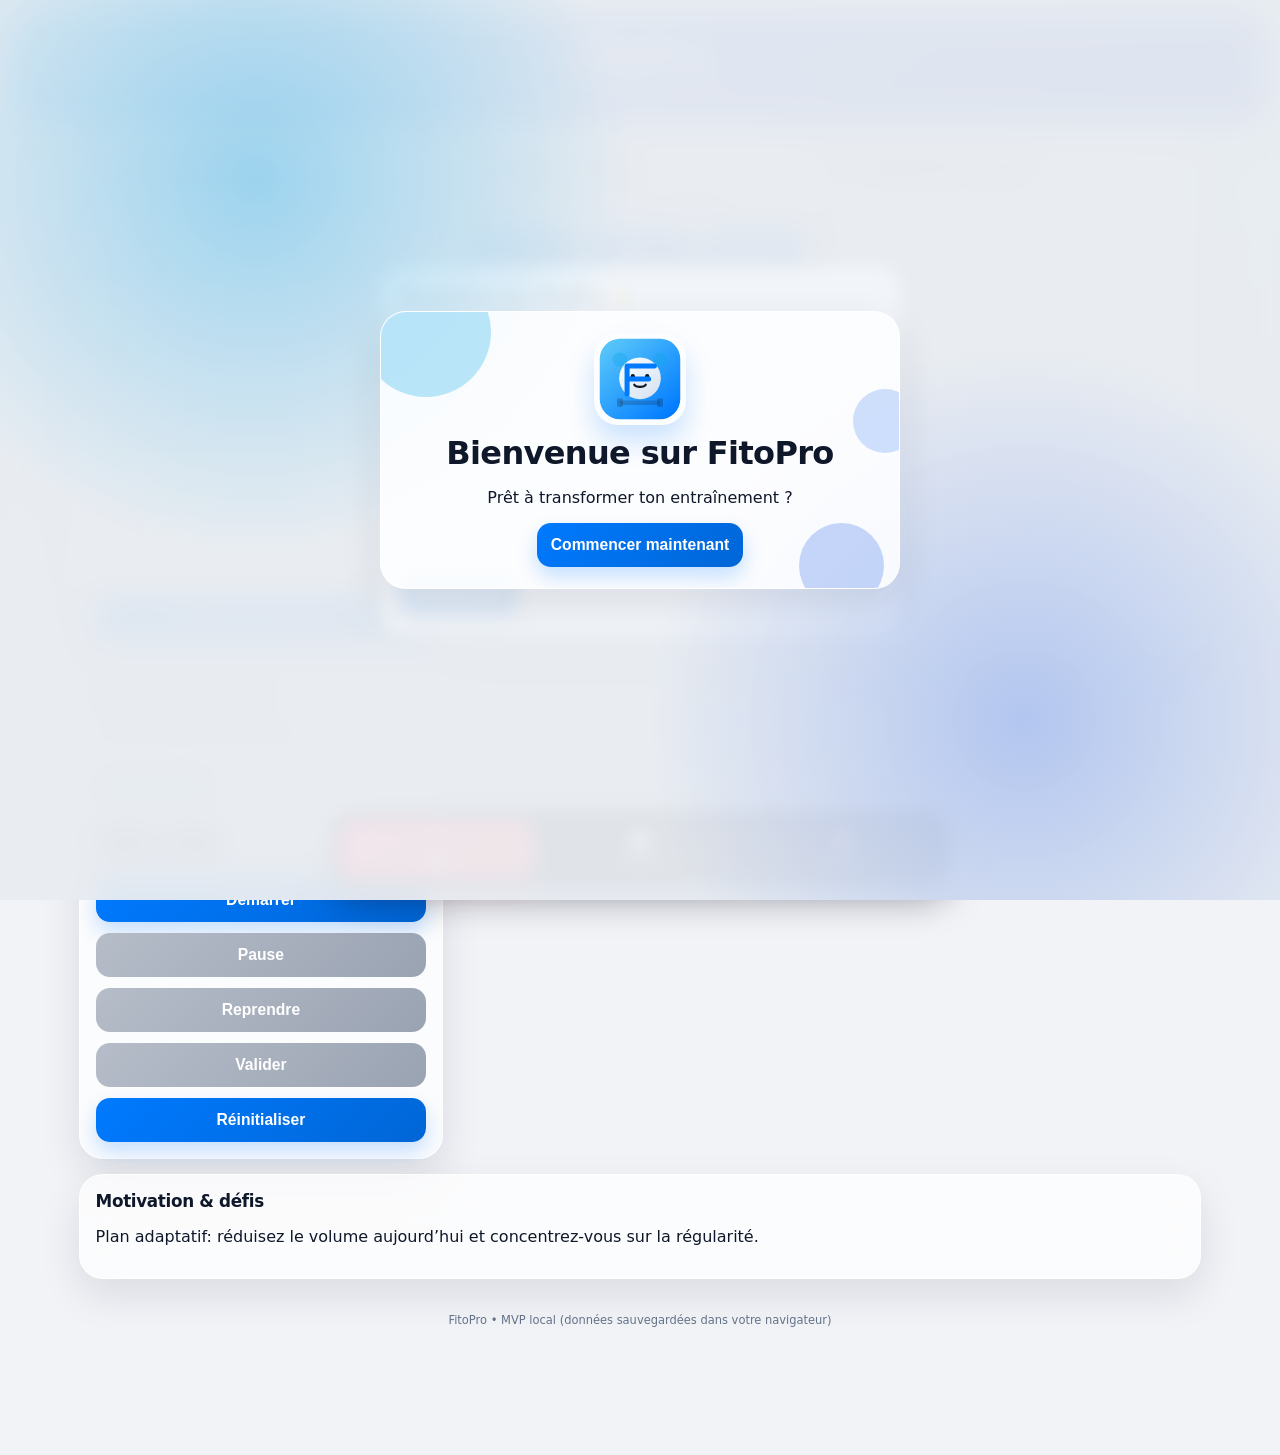
==== public/index.html @ 75f3c1c6 "Restructure web layout and improve Apple Watch analytics/auth" ====
<!doctype html>
<html lang="fr">
  <head>
    <meta charset="UTF-8" />
    <meta name="viewport" content="width=device-width, initial-scale=1.0, viewport-fit=cover" />
    <meta name="theme-color" content="#007aff" />
    <meta name="apple-mobile-web-app-capable" content="yes" />
    <meta name="apple-mobile-web-app-status-bar-style" content="black-translucent" />
    <link rel="manifest" href="manifest.webmanifest" />
    <title>FitoPro</title>
    <link rel="stylesheet" href="styles.css" />
  </head>
  <body>
    <div id="preloading-screen" class="preloading-screen" aria-hidden="false">
      <div class="preloading-card">
        <img src="assets/logo-fetiche.svg" alt="Logo FitoPro" class="logo-mark logo-spin" />
        <h2>FitoPro se prépare…</h2>
        <div class="loading-bar"><span></span></div>
      </div>
    </div>

    <div id="welcome-screen" class="welcome-screen hidden-until-load" aria-hidden="true">
      <div class="welcome-card">
        <div class="orbs">
          <span></span><span></span><span></span>
        </div>
        <img src="assets/logo-fetiche.svg" alt="Mascotte FitoPro" class="logo-mark" />
        <h1>Bienvenue sur FitoPro</h1>
        <p>Prêt à transformer ton entraînement ?</p>
        <button id="enter-app-btn">Commencer maintenant</button>
      </div>
    </div>

    <div id="onboarding" class="modal" aria-hidden="true">
      <div class="modal-content">
        <h2>Bienvenue sur FitoPro 👋</h2>
        <p>Créez votre programme, lancez vos séances, suivez vos progrès et restez motivé chaque semaine.</p>
        <ul>
          <li>Ajoutez des exercices personnalisés.</li>
          <li>Utilisez les templates pour démarrer vite.</li>
          <li>Suivez votre objectif hebdomadaire.</li>
        </ul>
        <label>
          <input id="consent-check" type="checkbox" />
          J’accepte la politique de confidentialité.
        </label>
        <p><a href="privacy.html" target="_blank" rel="noopener">Voir la politique de confidentialité</a></p>
        <button id="close-onboarding">Commencer</button>
      </div>
    </div>

    <div id="focus-mode" class="focus-mode hidden-until-load" aria-hidden="true">
      <div class="focus-inner">
        <p id="focus-phase" class="focus-phase">EXERCICE</p>
        <h1 id="focus-timer" class="focus-timer">00:00</h1>
        <p id="focus-task" class="focus-task">Prêt</p>
        <p id="focus-heart-rate" class="focus-heart-rate">❤️ -- bpm</p>
        <div class="focus-actions">
          <button id="focus-pause-btn">Pause</button>
          <button id="focus-next-btn">Valider</button>
          <button id="focus-exit-btn" class="danger">Quitter focus</button>
        </div>
      </div>
    </div>

    <header class="hero">
      <h1>FitoPro</h1>
      <p>Votre coach sportif intelligent, partout avec vous.</p>
    </header>

    <main class="grid tab-shell">
      <section class="card page-panel active" data-page="home">
        <h2>Créer une séance</h2>
        <form id="workout-form" novalidate>
          <label>
            Exercice
            <input id="exercise" required minlength="2" maxlength="40" placeholder="Pompes" />
          </label>
          <label>
            Répétitions
            <input id="reps" type="number" min="1" max="200" value="10" required />
          </label>
          <label>
            Séries
            <input id="sets" type="number" min="1" max="20" value="3" required />
          </label>
          <label>
            Durée exercice (secondes)
            <input id="duration" type="number" min="10" max="600" value="45" required />
          </label>
          <label>
            Repos entre séries (secondes)
            <input id="rest" type="number" min="5" max="300" value="30" required />
          </label>
          <p id="form-error" class="error" role="alert" aria-live="polite"></p>
          <button type="submit">Ajouter au programme</button>
        </form>
      </section>

      <section class="card page-panel active" data-page="home">
        <h2>Templates rapides</h2>
        <p>Chargez un plan prêt à l'emploi.</p>
        <div class="template-actions">
          <button id="template-beginner">Débutant</button>
          <button id="template-strength">Force</button>
          <button id="template-loss">Perte de poids</button>
          <button id="template-tabata">Tabata</button>
          <button id="template-emom">EMOM</button>
        </div>
      </section>

      <section class="card page-panel active" data-page="home">
        <h2>Programme du jour</h2>
        <ul id="workout-list" class="list"></ul>
      </section>

      <section class="card page-panel active" data-page="home">
        <h2>Suivi en temps réel</h2>
        <p id="current-task" aria-live="polite">Aucune séance démarrée.</p>
        <p id="phase-badge" class="badge">Phase: attente</p>
        <div class="timer" id="timer">00:00</div>
        <div class="controls">
          <button id="start-btn">Démarrer</button>
          <button id="pause-btn" disabled>Pause</button>
          <button id="resume-btn" disabled>Reprendre</button>
          <button id="next-btn" disabled>Valider</button>
          <button id="reset-btn">Réinitialiser</button>
        </div>
      </section>

      <section class="card page-panel" data-page="coach">
        <h2>Statistiques</h2>
        <p>Total séances terminées: <strong id="completed-workouts">0</strong></p>
        <p>Total séries validées: <strong id="completed-sets">0</strong></p>
        <p>Streak (jours actifs): <strong id="streak">0</strong></p>
        <label>
          Objectif hebdo (séances)
          <input id="weekly-goal" type="number" min="1" max="14" value="4" />
        </label>
        <p id="goal-progress">0 / 4 séances cette semaine</p>
        <h3>Badges</h3>
        <p id="badges">Aucun badge débloqué pour l'instant.</p>
        <h3>Suggestion d'amélioration</h3>
        <p id="suggestion">Ajoutez au moins 1 exercice pour obtenir des suggestions.</p>
        <div class="data-actions">
          <button id="export-btn">Exporter JSON</button>
          <label class="import-label">
            Importer JSON
            <input id="import-input" type="file" accept="application/json" />
          </label>
          <button id="clear-data-btn" class="danger">Vider les données</button>
        </div>
        <h3>Apple Watch (import)</h3>
        <p id="watch-status">Importez un CSV d'entraînements exporté depuis Apple Santé/forme.</p>
        <label class="import-label">
          Importer données Apple Watch
          <input id="watch-import-input" type="file" accept=".csv,text/csv" />
        </label>
        <h3>Apple Watch Live (bridge)</h3>
        <p id="watch-live-status">Non connecté.</p>
        <label>
          URL bridge JSON (ex: https://mon-bridge/watch/live)
          <input id="watch-bridge-url" placeholder="https://..." />
        </label>
        <label>
          Token API bridge
          <input id="watch-bridge-token" placeholder="Bearer token..." />
        </label>
        <label>
          Alerte HR max
          <input id="hr-alert-threshold" type="number" min="80" max="220" value="170" />
        </label>
        <div class="data-actions">
          <button id="watch-live-connect-btn">Connecter live</button>
          <button id="watch-live-disconnect-btn" class="danger">Déconnecter</button>
        </div>
        <h3>Cloud sync (compte)</h3>
        <label>
          Email
          <input id="cloud-email" type="email" placeholder="you@example.com" />
        </label>
        <label>
          Mot de passe
          <input id="cloud-password" type="password" placeholder="********" />
        </label>
        <div class="data-actions">
          <button id="cloud-register-btn">Créer compte</button>
          <button id="cloud-login-btn">Se connecter</button>
          <button id="cloud-apple-quick-btn">Apple rapide</button>
          <button id="cloud-apple-btn">Se connecter avec Apple</button>
          <button id="cloud-save-btn">Sync vers cloud</button>
          <button id="cloud-load-btn">Sync depuis cloud</button>
        </div>
        <p id="cloud-status">Cloud non connecté.</p>
      </section>

      <section class="card page-panel" data-page="activity">
        <h2>Historique (7 derniers jours)</h2>
        <ul id="history-list" class="list"></ul>
      </section>

      <section class="card full-width page-panel" data-page="activity">
        <h2>Graphiques simples</h2>
        <h3>Volume par jour (séries)</h3>
        <canvas id="daily-chart" width="820" height="220" aria-label="Graphique volume journalier"></canvas>
        <h3>Top exercices (séries)</h3>
        <canvas id="exercise-chart" width="820" height="220" aria-label="Graphique volume par exercice"></canvas>
        <h3>Cardio live</h3>
        <canvas id="hr-live-chart" width="900" height="220" aria-label="Graphique cardio live"></canvas>
        <div class="watch-analytics">
          <p id="watch-analytics-summary">Analyse cardio en attente…</p>
          <div class="zone-grid">
            <p>Zone repos: <strong id="zone-rest">0%</strong></p>
            <p>Zone fat burn: <strong id="zone-fatburn">0%</strong></p>
            <p>Zone cardio: <strong id="zone-cardio">0%</strong></p>
            <p>Zone peak: <strong id="zone-peak">0%</strong></p>
          </div>
          <p>Recovery score: <strong id="recovery-score">--</strong></p>
        </div>
      </section>

      <section class="card full-width page-panel" data-page="home">
        <h2>Motivation & défis</h2>
        <p id="challenge">Défi du jour: complétez 3 séries sans interruption.</p>
      </section>
    </main>

    <nav class="ios-bottom-nav" aria-label="Navigation principale">
      <button class="nav-tab active" data-target="home">
        <span class="nav-icon">🏃</span>
        <span class="nav-label">Run</span>
      </button>
      <button class="nav-tab" data-target="activity">
        <span class="nav-icon">📈</span>
        <span class="nav-label">Activity</span>
      </button>
      <button class="nav-tab" data-target="coach">
        <span class="nav-icon">🎯</span>
        <span class="nav-label">Coach</span>
      </button>
    </nav>

    <footer>
      <small>FitoPro • MVP local (données sauvegardées dans votre navigateur)</small>
    </footer>
    <div id="toast" class="toast" role="status" aria-live="polite"></div>

    <script src="src/state.js"></script>
    <script src="src/timer.js"></script>
    <script src="src/watch.js"></script>
    <script src="src/ui.js"></script>
    <script src="logic.js"></script>
    <script src="app.js"></script>
  </body>
</html>
---- public/styles.css ----
:root {
  --bg: #f2f3f7;
  --card: rgba(255, 255, 255, 0.7);
  --card-border: rgba(255, 255, 255, 0.8);
  --text: #0f172a;
  --muted: #64748b;
  --accent: #007aff;
  --accent-2: #5ac8fa;
  --danger: #ff3b30;
  --shadow: 0 16px 40px rgba(15, 23, 42, 0.10);
  --radius-xl: 24px;
  --radius-lg: 18px;
  --radius-md: 14px;
}

* { box-sizing: border-box; -webkit-tap-highlight-color: transparent; }

html, body {
  margin: 0;
  min-height: 100%;
  background:
    radial-gradient(circle at 0% 0%, #dbeafe 0, transparent 38%),
    radial-gradient(circle at 100% 10%, #cffafe 0, transparent 34%),
    var(--bg);
  color: var(--text);
  font-family: -apple-system, BlinkMacSystemFont, 'SF Pro Text', 'SF Pro Display', Inter, system-ui, sans-serif;
}

body {
  padding-bottom: calc(1rem + env(safe-area-inset-bottom));
}

.welcome-screen {
  position: fixed;
  inset: 0;
  display: grid;
  place-items: center;
  background:
    radial-gradient(circle at 20% 20%, rgba(14,165,233,.35), transparent 30%),
    radial-gradient(circle at 80% 80%, rgba(37,99,235,.28), transparent 30%),
    rgba(241,245,249,.92);
  backdrop-filter: blur(8px);
  z-index: 60;
  transition: opacity .35s ease;
}

.hidden-until-load {
  opacity: 0;
  pointer-events: none;
}

.welcome-screen.hide {
  opacity: 0;
  pointer-events: none;
}

.welcome-card {
  position: relative;
  width: min(92vw, 520px);
  background: rgba(255,255,255,.82);
  border: 1px solid rgba(255,255,255,.9);
  border-radius: 26px;
  padding: 1.3rem 1.2rem;
  box-shadow: var(--shadow);
  text-align: center;
  overflow: hidden;
}

.logo-mark {
  width: 92px;
  height: 92px;
  border-radius: 24px;
  box-shadow: 0 16px 28px rgba(0, 122, 255, .2);
  margin-bottom: .35rem;
}

.preloading-screen {
  position: fixed;
  inset: 0;
  z-index: 80;
  display: grid;
  place-items: center;
  background:
    radial-gradient(circle at 80% 10%, rgba(56, 189, 248, .35), transparent 35%),
    radial-gradient(circle at 0% 85%, rgba(59,130,246,.35), transparent 35%),
    #eef4ff;
  transition: opacity .4s ease;
}

.preloading-screen.hide {
  opacity: 0;
  pointer-events: none;
}

.preloading-card {
  width: min(88vw, 420px);
  text-align: center;
  background: rgba(255,255,255,.82);
  border: 1px solid rgba(255,255,255,.9);
  box-shadow: var(--shadow);
  border-radius: 24px;
  padding: 1.3rem 1rem;
}

.logo-spin {
  animation: logoSpin 2.2s ease-in-out infinite;
}

.loading-bar {
  margin-top: .8rem;
  width: 100%;
  height: 10px;
  border-radius: 999px;
  background: rgba(148,163,184,.25);
  overflow: hidden;
}

.loading-bar span {
  display: block;
  height: 100%;
  width: 45%;
  border-radius: 999px;
  background: linear-gradient(90deg, #5ac8fa, #007aff);
  animation: loadingSlide 1.2s ease-in-out infinite;
}

.orbs span {
  position: absolute;
  border-radius: 999px;
  animation: float 4s ease-in-out infinite;
}

.orbs span:nth-child(1) {
  width: 130px;
  height: 130px;
  top: -45px;
  left: -20px;
  background: rgba(14,165,233,.27);
}

.orbs span:nth-child(2) {
  width: 85px;
  height: 85px;
  bottom: -20px;
  right: 15px;
  animation-delay: .45s;
  background: rgba(37,99,235,.25);
}

.orbs span:nth-child(3) {
  width: 64px;
  height: 64px;
  top: 28%;
  right: -18px;
  animation-delay: .9s;
  background: rgba(59,130,246,.24);
}

.modal {
  position: fixed;
  inset: 0;
  background: rgba(15, 23, 42, 0.45);
  display: none;
  align-items: center;
  justify-content: center;
  padding: 1rem;
  z-index: 30;
  backdrop-filter: blur(12px);
}

.focus-mode {
  position: fixed;
  inset: 0;
  z-index: 70;
  background: radial-gradient(circle at 50% 0%, #0b1220 0%, #020617 65%);
  color: #f8fafc;
  display: grid;
  place-items: center;
  transition: opacity .25s ease;
}

.focus-mode.hide {
  opacity: 0;
  pointer-events: none;
}

.focus-inner {
  text-align: center;
  width: min(92vw, 680px);
  padding: 1rem;
}

.focus-phase {
  letter-spacing: .22em;
  color: #7dd3fc;
  margin-bottom: .4rem;
}

.focus-timer {
  margin: 0 0 .45rem;
  font-size: clamp(4rem, 17vw, 8rem);
  font-variant-numeric: tabular-nums;
}

.focus-task {
  color: #cbd5e1;
  margin-bottom: 1rem;
  font-size: 1.05rem;
}

.focus-heart-rate {
  margin: 0 0 1rem;
  color: #fda4af;
  font-weight: 650;
  letter-spacing: .04em;
}

.focus-actions {
  display: grid;
  gap: .7rem;
  grid-template-columns: repeat(3, minmax(0, 1fr));
}

.modal.show { display: flex; }

.modal-content {
  background: rgba(255, 255, 255, 0.92);
  backdrop-filter: blur(22px);
  border: 1px solid rgba(255, 255, 255, 0.9);
  box-shadow: var(--shadow);
  border-radius: var(--radius-xl);
  max-width: 520px;
  width: 100%;
  padding: 1.2rem;
}

.hero {
  margin: .85rem;
  border-radius: 28px;
  text-align: center;
  color: white;
  padding: 1.35rem 1rem;
  background: linear-gradient(145deg, #0ea5e9, #2563eb 55%, #1d4ed8);
  box-shadow: var(--shadow);
}

.hero h1 {
  margin: 0;
  letter-spacing: -0.03em;
  font-size: clamp(1.7rem, 4vw, 2.2rem);
}

.hero p {
  margin: .35rem 0 0;
  color: rgba(255,255,255,.92);
}

.grid {
  display: grid;
  grid-template-columns: repeat(auto-fit, minmax(290px, 1fr));
  gap: .9rem;
  padding: .3rem .85rem 1rem;
  max-width: 1150px;
  margin: 0 auto;
}

.card {
  background: var(--card);
  border: 1px solid var(--card-border);
  backdrop-filter: blur(20px);
  border-radius: var(--radius-xl);
  padding: 1rem;
  box-shadow: var(--shadow);
}

.full-width { grid-column: 1 / -1; }

h1,h2,h3 { margin: 0 0 .65rem; letter-spacing: -0.02em; }
h2 { font-size: 1.05rem; }
h3 { font-size: .92rem; color: #1e3a8a; }

form, .controls, .template-actions, .data-actions {
  display: grid;
  gap: .7rem;
}

.template-actions {
  grid-template-columns: repeat(3, 1fr);
}

.data-actions {
  grid-template-columns: 1fr;
}

label {
  display: grid;
  gap: .25rem;
  font-size: .88rem;
  color: var(--muted);
}

input, button, .import-label {
  min-height: 44px;
  padding: .72rem .85rem;
  border-radius: var(--radius-md);
  border: 1px solid rgba(148, 163, 184, .35);
  font-size: 0.98rem;
}

input {
  background: rgba(255, 255, 255, .9);
}

button, .import-label {
  cursor: pointer;
  border: none;
  background: linear-gradient(135deg, var(--accent), #0066d6);
  color: white;
  font-weight: 640;
  text-align: center;
  box-shadow: 0 10px 20px rgba(0,122,255,.22);
}

button:active,
.import-label:active {
  transform: translateY(1px) scale(.995);
}

.import-label {
  position: relative;
  overflow: hidden;
}

.import-label input {
  position: absolute;
  inset: 0;
  opacity: 0;
  cursor: pointer;
}

.danger {
  background: linear-gradient(135deg, #ff453a, var(--danger));
  box-shadow: 0 10px 20px rgba(255,59,48,.18);
}

button:focus-visible,
input:focus-visible {
  outline: 3px solid rgba(59, 130, 246, .35);
  outline-offset: 2px;
}

button[disabled] {
  background: linear-gradient(135deg, #b6bdc9, #9aa3b2);
  box-shadow: none;
  cursor: not-allowed;
}

.timer {
  font-size: clamp(2rem, 7vw, 2.5rem);
  font-variant-numeric: tabular-nums;
  font-weight: 750;
  margin: .35rem 0 .75rem;
}

.timer.pop {
  animation: pop .28s ease;
}

.badge {
  display: inline-flex;
  align-items: center;
  gap: .45rem;
  font-size: .82rem;
  padding: .38rem .65rem;
  border-radius: 999px;
  background: rgba(186, 230, 253, 0.9);
  color: #075985;
  border: 1px solid rgba(125, 211, 252, .65);
}

.error {
  color: #dc2626;
  min-height: 1.25rem;
  margin: 0;
  font-size: .88rem;
}

.list {
  margin: 0;
  padding-left: 1.2rem;
  display: grid;
  gap: .45rem;
}

.list li {
  color: #1f2937;
}

canvas {
  width: 100%;
  max-width: 100%;
  background: rgba(255,255,255,.72);
  border: 1px solid rgba(148,163,184,.25);
  border-radius: var(--radius-lg);
  margin-bottom: .8rem;
}

footer {
  text-align: center;
  padding: 1rem 1rem calc(7rem + env(safe-area-inset-bottom));
  color: var(--muted);
  font-size: .86rem;
}

.tab-shell {
  min-height: 52vh;
}

.page-panel {
  display: none;
}

.page-panel.active {
  display: block;
  animation: panelIn .28s ease;
}

.ios-bottom-nav {
  position: fixed;
  left: 50%;
  transform: translateX(-50%);
  bottom: calc(.8rem + env(safe-area-inset-bottom));
  width: min(94vw, 620px);
  display: grid;
  grid-template-columns: repeat(3, 1fr);
  gap: .45rem;
  background: rgba(10, 14, 22, .86);
  border: 1px solid rgba(148, 163, 184, .26);
  border-radius: 26px;
  padding: .5rem;
  box-shadow: 0 12px 36px rgba(2, 6, 23, .36);
  backdrop-filter: blur(20px);
  z-index: 45;
}

.nav-tab {
  border: 0;
  border-radius: 20px;
  min-height: 58px;
  background: transparent;
  color: rgba(226, 232, 240, .82);
  display: grid;
  place-items: center;
  gap: .18rem;
  transition: all .2s ease;
}

.nav-tab .nav-icon {
  font-size: 1rem;
}

.nav-tab .nav-label {
  font-size: .74rem;
  font-weight: 680;
  letter-spacing: .02em;
}

.nav-tab.active {
  color: #fff;
  background: linear-gradient(145deg, rgba(244,63,94,.92), rgba(239,68,68,.84));
  box-shadow: 0 8px 22px rgba(244,63,94,.28);
}

.watch-analytics {
  border: 1px solid rgba(148, 163, 184, .26);
  border-radius: 14px;
  padding: .75rem;
  background: rgba(255, 255, 255, .65);
}

.zone-grid {
  display: grid;
  grid-template-columns: repeat(2, 1fr);
  gap: .5rem;
}

.zone-grid p,
.watch-analytics p {
  margin: .25rem 0;
}

@keyframes panelIn {
  from { opacity: .1; transform: translateY(8px); }
  to { opacity: 1; transform: translateY(0); }
}

.toast {
  position: fixed;
  left: 50%;
  transform: translate(-50%, 14px);
  bottom: calc(1rem + env(safe-area-inset-bottom));
  background: rgba(17, 24, 39, .95);
  color: white;
  padding: .75rem .95rem;
  border-radius: 999px;
  opacity: 0;
  pointer-events: none;
  transition: opacity .2s ease, transform .2s ease;
  z-index: 50;
  max-width: min(92vw, 560px);
  text-align: center;
}

.toast.show {
  opacity: 1;
  transform: translate(-50%, 0);
}

.celebrate {
  animation: pulseGlow .6s ease;
}

@keyframes float {
  0%, 100% { transform: translateY(0); }
  50% { transform: translateY(-8px); }
}

@keyframes pop {
  0% { transform: scale(1); }
  50% { transform: scale(1.07); }
  100% { transform: scale(1); }
}

@keyframes pulseGlow {
  0% { box-shadow: 0 0 0 rgba(14,165,233,0); }
  50% { box-shadow: 0 0 0 8px rgba(14,165,233,.18); }
  100% { box-shadow: 0 0 0 rgba(14,165,233,0); }
}

@keyframes logoSpin {
  0%, 100% { transform: translateY(0) scale(1) rotate(0deg); }
  50% { transform: translateY(-4px) scale(1.04) rotate(4deg); }
}

@keyframes loadingSlide {
  0% { transform: translateX(-120%); }
  100% { transform: translateX(260%); }
}

@media (max-width: 760px) {
  .grid { grid-template-columns: 1fr; gap: .75rem; }

  .hero {
    margin: .6rem;
    border-radius: 24px;
    padding: 1.15rem .85rem;
  }

  .card {
    padding: .9rem;
    border-radius: 20px;
  }

  .controls {
    grid-template-columns: repeat(2, 1fr);
    position: sticky;
    bottom: calc(.6rem + env(safe-area-inset-bottom));
    z-index: 12;
    background: rgba(255,255,255,.88);
    backdrop-filter: blur(14px);
    padding: .55rem;
    border-radius: 16px;
    border: 1px solid rgba(255,255,255,.8);
    box-shadow: var(--shadow);
  }

  .template-actions { grid-template-columns: 1fr; }

  .focus-actions {
    grid-template-columns: 1fr;
  }

  .ios-bottom-nav {
    width: calc(100vw - 1rem);
    bottom: calc(.45rem + env(safe-area-inset-bottom));
  }
}
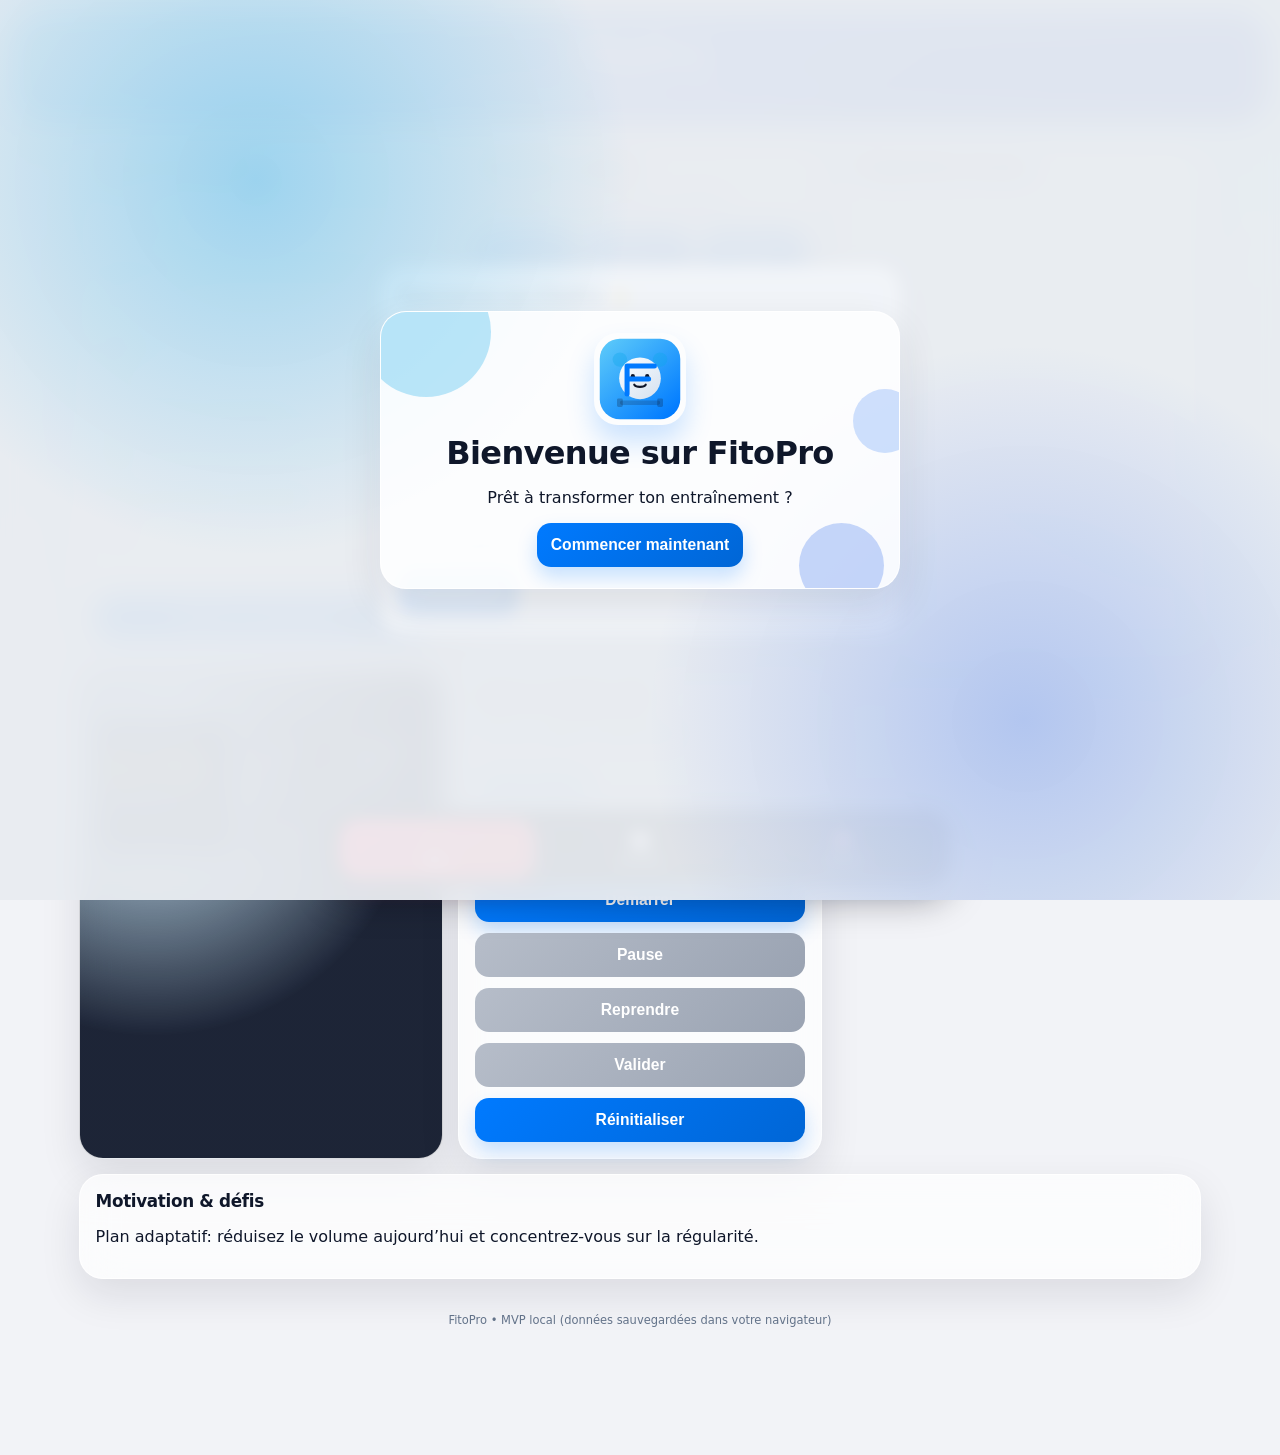
==== commit 48a521b5: "Add Nike-like run cockpit and richer live performance UI" ====
--- a/public/index.html
+++ b/public/index.html
@@ -114,6 +114,35 @@
         <ul id="workout-list" class="list"></ul>
       </section>
 
+      <section class="card page-panel active run-cockpit" data-page="home">
+        <h2>Run cockpit</h2>
+        <div class="run-cockpit-grid">
+          <div class="run-score">
+            <p class="run-label">Performance</p>
+            <p id="run-performance" class="run-value">0.00</p>
+            <p id="run-status" class="run-sub">Ready to run</p>
+          </div>
+          <div class="run-metrics">
+            <div class="metric-pill">
+              <span>Distance</span>
+              <strong id="run-distance">0.00 km</strong>
+            </div>
+            <div class="metric-pill">
+              <span>Pace</span>
+              <strong id="run-pace">--:-- /km</strong>
+            </div>
+            <div class="metric-pill">
+              <span>Heart</span>
+              <strong id="run-heart">-- bpm</strong>
+            </div>
+            <div class="metric-pill">
+              <span>Calories</span>
+              <strong id="run-calories">0 kcal</strong>
+            </div>
+          </div>
+        </div>
+      </section>
+
       <section class="card page-panel active" data-page="home">
         <h2>Suivi en temps réel</h2>
         <p id="current-task" aria-live="polite">Aucune séance démarrée.</p>
--- a/public/styles.css
+++ b/public/styles.css
@@ -469,6 +469,72 @@
   color: #fff;
   background: linear-gradient(145deg, rgba(244,63,94,.92), rgba(239,68,68,.84));
   box-shadow: 0 8px 22px rgba(244,63,94,.28);
+}
+
+.run-cockpit {
+  background: radial-gradient(circle at 20% 20%, rgba(56,189,248,.22), rgba(15,23,42,.94) 55%);
+  color: #e2e8f0;
+}
+
+.run-cockpit h2 {
+  color: #f8fafc;
+}
+
+.run-cockpit-grid {
+  display: grid;
+  grid-template-columns: 1.1fr 1.4fr;
+  gap: .8rem;
+}
+
+.run-score {
+  background: rgba(2, 6, 23, .62);
+  border: 1px solid rgba(125, 211, 252, .22);
+  border-radius: 16px;
+  padding: .8rem;
+}
+
+.run-label {
+  margin: 0;
+  font-size: .78rem;
+  color: #93c5fd;
+}
+
+.run-value {
+  margin: .25rem 0;
+  font-size: 2.35rem;
+  line-height: 1;
+  font-weight: 820;
+  color: #facc15;
+}
+
+.run-sub {
+  margin: 0;
+  font-size: .82rem;
+  color: #cbd5e1;
+}
+
+.run-metrics {
+  display: grid;
+  grid-template-columns: repeat(2, 1fr);
+  gap: .55rem;
+}
+
+.metric-pill {
+  background: rgba(15, 23, 42, .55);
+  border: 1px solid rgba(148, 163, 184, .24);
+  border-radius: 14px;
+  padding: .6rem;
+}
+
+.metric-pill span {
+  display: block;
+  font-size: .76rem;
+  color: #94a3b8;
+}
+
+.metric-pill strong {
+  font-size: 1rem;
+  color: #f8fafc;
 }
 
 .watch-analytics {
@@ -584,4 +650,8 @@
     width: calc(100vw - 1rem);
     bottom: calc(.45rem + env(safe-area-inset-bottom));
   }
-}
+
+  .run-cockpit-grid {
+    grid-template-columns: 1fr;
+  }
+}
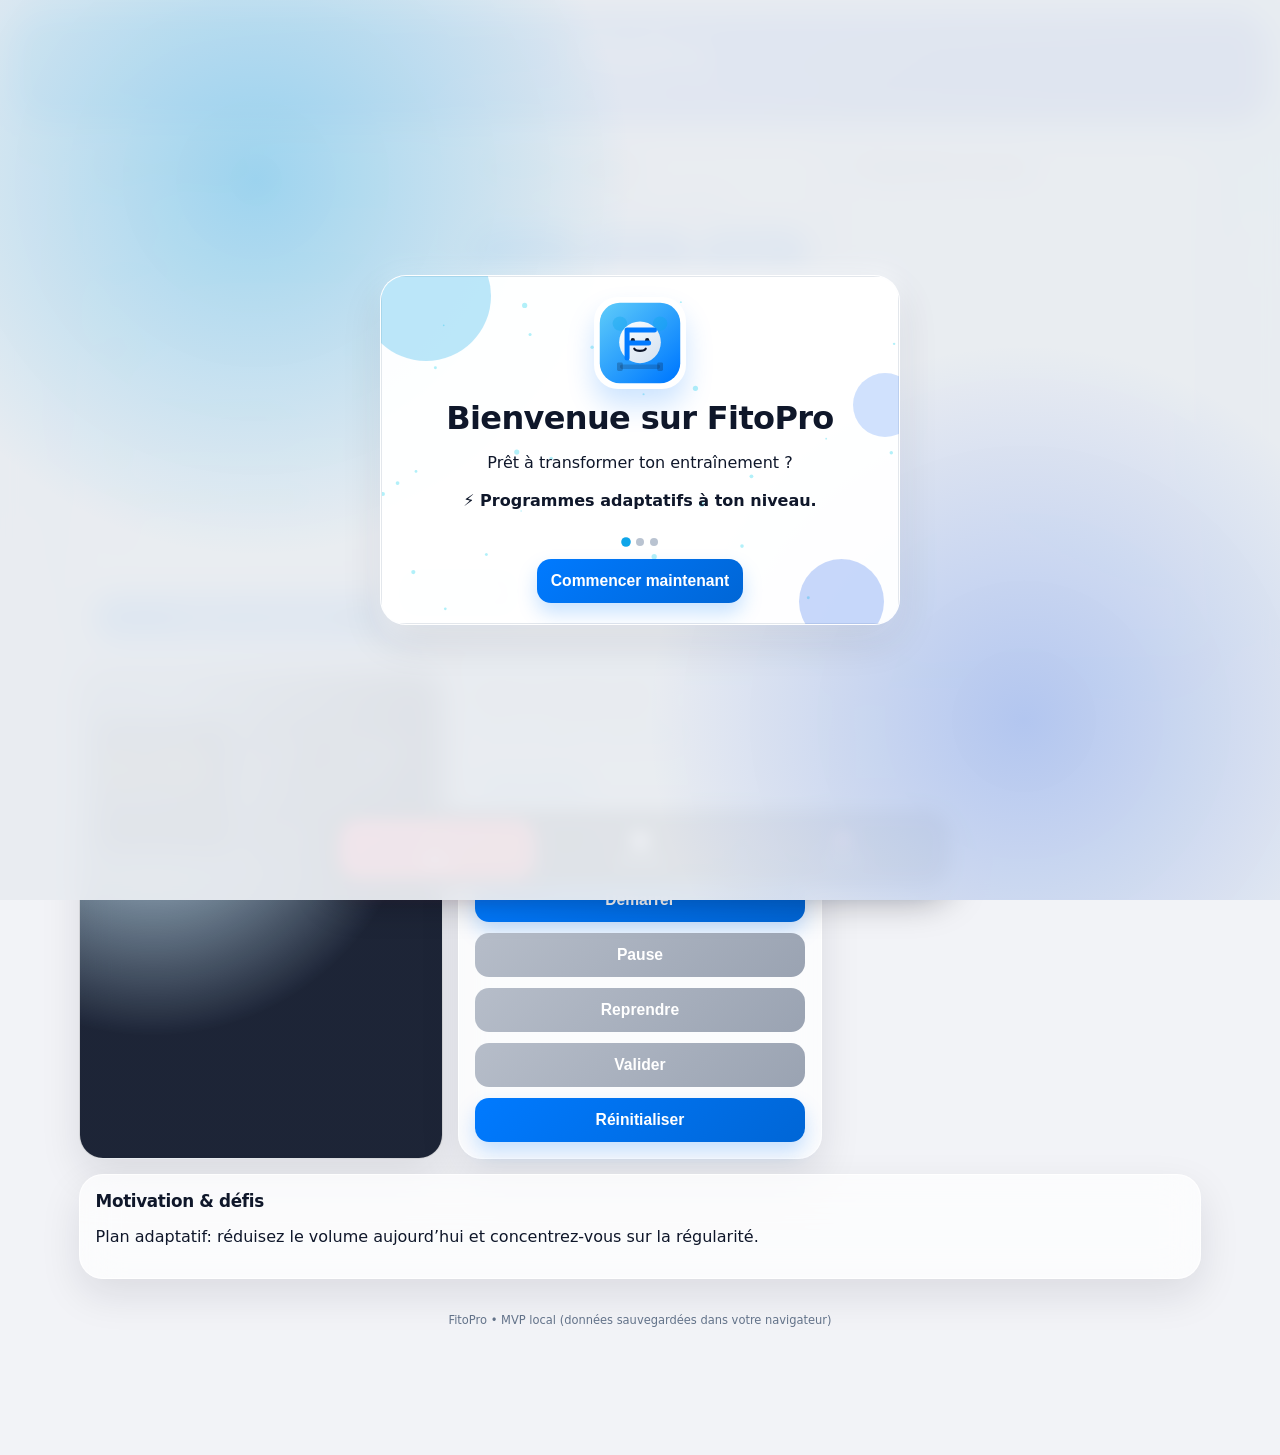
==== commit 78cae21b: "Add cinematic welcome animations and richer onboarding visuals" ====
--- a/public/index.html
+++ b/public/index.html
@@ -21,12 +21,21 @@
 
     <div id="welcome-screen" class="welcome-screen hidden-until-load" aria-hidden="true">
       <div class="welcome-card">
+        <canvas id="welcome-canvas" class="welcome-canvas" aria-hidden="true"></canvas>
         <div class="orbs">
           <span></span><span></span><span></span>
         </div>
         <img src="assets/logo-fetiche.svg" alt="Mascotte FitoPro" class="logo-mark" />
         <h1>Bienvenue sur FitoPro</h1>
-        <p>Prêt à transformer ton entraînement ?</p>
+        <p id="welcome-headline">Prêt à transformer ton entraînement ?</p>
+        <div class="welcome-highlights">
+          <p class="welcome-slide active">⚡ Programmes adaptatifs à ton niveau.</p>
+          <p class="welcome-slide">❤️ Suivi cardio Apple Watch en direct.</p>
+          <p class="welcome-slide">🏁 Objectifs hebdo + motivation intelligente.</p>
+        </div>
+        <div class="welcome-dots" aria-hidden="true">
+          <span class="dot active"></span><span class="dot"></span><span class="dot"></span>
+        </div>
         <button id="enter-app-btn">Commencer maintenant</button>
       </div>
     </div>
--- a/public/styles.css
+++ b/public/styles.css
@@ -64,6 +64,63 @@
   box-shadow: var(--shadow);
   text-align: center;
   overflow: hidden;
+}
+
+.welcome-canvas {
+  position: absolute;
+  inset: 0;
+  width: 100%;
+  height: 100%;
+  pointer-events: none;
+  z-index: 0;
+}
+
+.welcome-card > *:not(.welcome-canvas):not(.orbs) {
+  position: relative;
+  z-index: 2;
+}
+
+.welcome-highlights {
+  min-height: 42px;
+  margin-bottom: .55rem;
+}
+
+.welcome-slide {
+  margin: .2rem 0;
+  opacity: 0;
+  transform: translateY(6px);
+  transition: opacity .35s ease, transform .35s ease;
+  position: absolute;
+  left: 50%;
+  translate: -50% 0;
+  width: min(90%, 420px);
+  font-weight: 560;
+  color: #0f172a;
+}
+
+.welcome-slide.active {
+  opacity: 1;
+  transform: translateY(0);
+}
+
+.welcome-dots {
+  display: flex;
+  justify-content: center;
+  gap: .35rem;
+  margin: .4rem 0 .8rem;
+}
+
+.welcome-dots .dot {
+  width: 8px;
+  height: 8px;
+  border-radius: 999px;
+  background: rgba(148,163,184,.65);
+  transition: transform .2s ease, background .2s ease;
+}
+
+.welcome-dots .dot.active {
+  background: #0ea5e9;
+  transform: scale(1.2);
 }
 
 .logo-mark {
